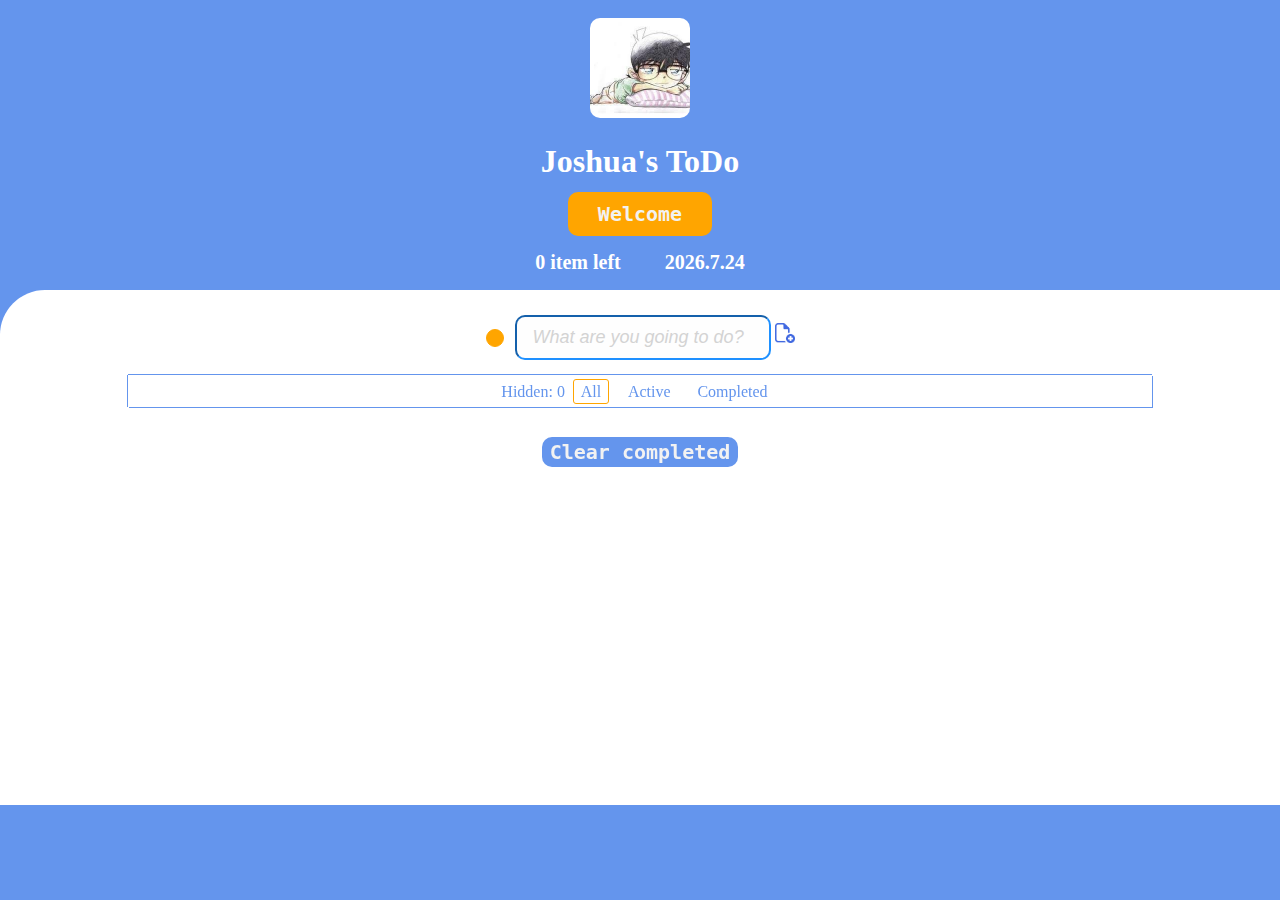
==== index.html @ a05deaf4 "." ====
<!DOCTYPE html>
<html lang="en">
<head>
    <meta content="width=device-width,initial-scale=1,user-scalable=no,maximum-scale=1" name="viewport"/>
    <link href="ToDoMVC.css" type="text/css" rel="stylesheet"/>
    <script src="JS/ToDoMVC.js" ></script>
    <title>ToDoMVC</title>
</head>
<body>
<div class="todomvc">
    <header class="header">
        <br/>
        <img id="avatar" src="img/avatar.jpeg"/>
        <h1 id="title">Joshua's ToDo</h1>
        <!-- Add New Item -->
        <a class="welcome" href="index.html">Welcome</a><br/>
        <h2 id="todo-count"></h2>
        <h2 id="time"></h2>
    </header>
    <section class="main">
        <span class="toggole-all">
             <input type="checkbox" class="Checkbox" id="check1">
             <label for="check1"></label>
        </span>
        <input class="input-todo" type="text" placeholder="What are you going to do?" autofocus>
        <a id="add"><img id="addIcon" src="img/add.png"/></a>
        <br/>


        <div class="list">

            <ul class="filters">
                <li id="hiddenNum"></li>
                <li><a class="selected" style="cursor:pointer;">All</a></li>
                <li><a class="" style="cursor:pointer;">Active</a></li>
                <li><a class="" style="cursor:pointer;">Completed</a></li>
            </ul>
            <!-- Show List -->
            <div class="todo-list">
            </div>
        </div>
        <footer class="footer">
            <br/>
            <a id="clear-completed">Clear completed</a>
        </footer>

    </section>
</div>
</body>
</html>
---- ToDoMVC.css ----
body{
    margin: 0;
    padding: 0;
    text-align: center;
    background: cornflowerblue;
}
.header{

    color: white;
    text-align: center;
    font-family: cursive;
}
#title{
    font-weight: bold;
}
#avatar{
    width: 100px;
    height: 100px;
    border-radius: 10px;
}
.welcome{
    background: orange;
    text-decoration:none;
    color:#f2f2f2;
    padding: 10px 30px 10px 30px;
    font-size:20px;
    font-family: monospace;
    font-weight:bold;
    border-radius:10px;
}

#todo-count{
    /*float: left;*/
    display: inline-block;
    margin-right: 40px;
    margin-top: 25px;
    font-size: 20px;
    font-family: "Times New Roman",Georgia,serif;
}
#time{
    /*float: right;*/
    display: inline-block;
    font-size: 20px;
    margin-top: 25px;
    font-family: "Times New Roman",Georgia,serif;
}
.main{
    margin: auto;
    background: white;
    border-top-left-radius: 45px;
    height: 515px;
}

.input-todo,
.edit {
    outline: none;
    -webkit-font-smoothing: antialiased;
    -moz-osx-font-smoothing: grayscale;
    margin: 0;
    font-size: 18px;
}

.input-todo {
    margin-top: 25px;
    padding: 10px 16px 10px 16px;
    border-radius: 10px;
    border-color: dodgerblue;
    background: rgba(0, 0, 0, 0.003);
    text-align: left;
    width: 220px;
}
.input-todo::placeholder {
    font-style: italic;
    font-weight: 100;
    color: lightgray;
    font-size: 18px;
}

.filters {
    margin: 0 auto 15px auto;
    list-style: none;
    box-shadow: 0 -1px 0 cornflowerblue,
    1px 1px 0 cornflowerblue,
    -1px 0 0 cornflowerblue;
    padding-top: 5px;
    padding-bottom: 5px;
    padding-left: 0;
}

.filters li {
    display: inline;
    font-family: "Times New Roman",Georgia,serif;
    color: cornflowerblue;
    font-size: 16px;
}
.filters li #hiddenNum{
    margin-left: 0;
}

.filters li a {
    margin: 3px;
    padding: 3px 7px;
    text-decoration: none;
    border: 1px solid transparent;
    border-radius: 3px;
}

.filters li a.selected,
.filters li a:hover {
    border-color: orange;
}

.filters li a.selected {
    border-color: orange;
}
.footer{
    margin-top: 10px;
}
#clear-completed{
    background: cornflowerblue;
    text-decoration:none;
    color:#f2f2f2;
    cursor: pointer;
    padding: 3px 8px 3px 8px;
    font-size:20px;
    font-family: monospace;
    font-weight:bold;
    border-radius:10px;
}

span {
    position: relative;
}
.Checkbox {
    position: absolute;
    visibility: hidden;
}
.Checkbox+label {
    position:absolute;
    width: 16px;
    height: 16px;
    border: 1px solid orange;
    border-radius: 50%;
    background-color:orange;
}
.Checkbox:checked+label:after {
    content: "";
    position: absolute;
    left: 2px;
    top:2px;
    width: 9px;
    height: 4px;
    border: 2px solid blue;
    border-top-color: transparent;
    border-right-color: transparent;
    transform: rotate(-45deg);
    -ms-transform: rotate(-60deg);
    -moz-transform: rotate(-60deg);
    -webkit-transform: rotate(-60deg);
}
.toggole-all{
    display: inline-block;
    margin-right: 25px;
    margin-bottom: 14px;
}
/*todolist*/
#todo-list {
    display: block;
    width: 100%;
    max-height: 20rem;
    margin: auto;
    overflow-y: scroll;
    overflow-x: hidden;
    scroll-behavior: smooth;
}


.list {
    width: 80%;
    background: #FFF;
    font-size: 1.2rem;
    margin-top: 15px;
    margin-left: auto;
    margin-right: auto;

}
.todo-list .todo-item{
    margin:5px auto;
    padding-top: 5px;
    padding-bottom: 5px;
    width: 100%;
    box-shadow: 0 -1px 0 cornflowerblue,
    1px 1px 0 cornflowerblue,
    -1px 0 0 cornflowerblue;
    font-family: "Hannotate SC", serif;
    font-size: 1.2em;
}
.point{
    width: 25px;
    height: 25px;
    float: left;
    cursor: pointer;
}
#addIcon{
    width: 20px;
    height: 20px;
}
#add{
    cursor: pointer;
}
.date{
    font-size: 12px;
    float:right;
    margin-top: 10px;
    margin-right: 5px;
    color: white;
    background: cornflowerblue;
    border-radius: 10px;
    padding: 2px 5px 2px 5px;
}
.trash{
    width: 20px;
    height: 20px;
    margin-left: 10px;
    margin-top: 3px;
}
.completed{
    color: #d9d9d9;
    text-decoration: line-through;
}
.completed img{
    opacity: 50%;
}
.completed .date{
    opacity: 50%;
}
.editing {
    display: none;
}
.edit{
    font-family: "Hannotate SC",serif;
    border: 1px solid cornflowerblue;
    padding: 7px 0;
    border-radius: 3px;
    font-size: 20px;
    width: 50%;
}
.not-show{
    display: none;
}
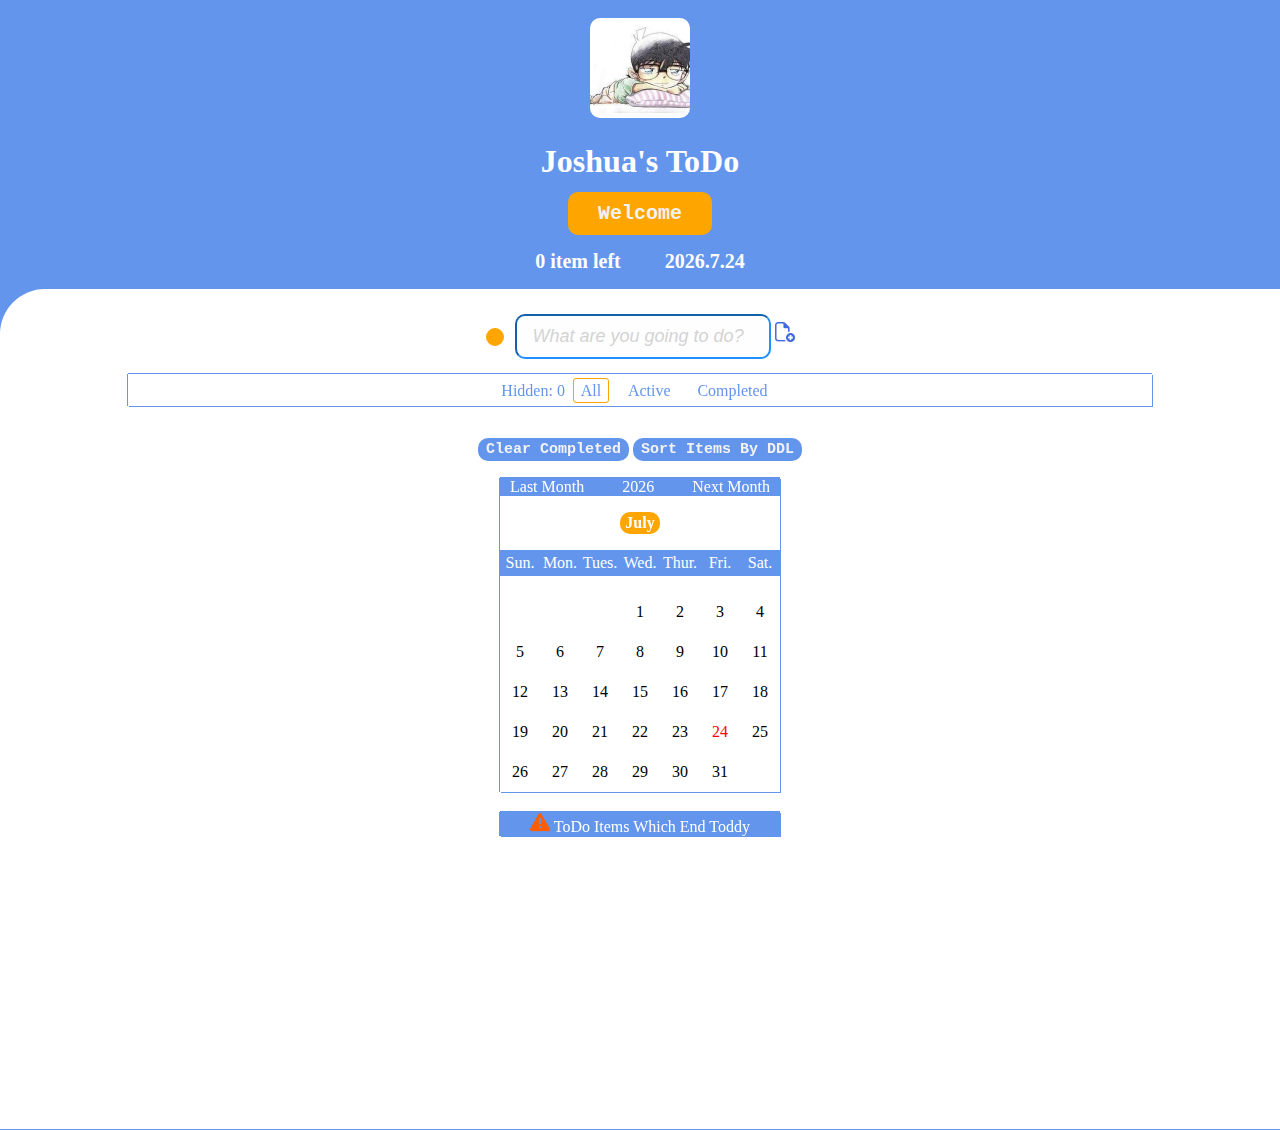
==== commit 63a1a7a1: "." ====
--- a/index.html
+++ b/index.html
@@ -2,8 +2,10 @@
 <html lang="en">
 <head>
     <meta content="width=device-width,initial-scale=1,user-scalable=no,maximum-scale=1" name="viewport"/>
-    <link href="ToDoMVC.css" type="text/css" rel="stylesheet"/>
+    <link href="CSS/ToDoMVC.css" type="text/css" rel="stylesheet">
+    <link href="CSS/Calendar.css" type="text/css" rel="stylesheet">
     <script src="JS/ToDoMVC.js" ></script>
+<!--    <script src="JS/Calendar.js"></script>-->
     <title>ToDoMVC</title>
 </head>
 <body>
@@ -11,7 +13,7 @@
     <header class="header">
         <br/>
         <img id="avatar" src="img/avatar.jpeg"/>
-        <h1 id="title">Joshua's ToDo</h1>
+        <h1 id="pagetitle">Joshua's ToDo</h1>
         <!-- Add New Item -->
         <a class="welcome" href="index.html">Welcome</a><br/>
         <h2 id="todo-count"></h2>
@@ -41,8 +43,34 @@
         </div>
         <footer class="footer">
             <br/>
-            <a id="clear-completed">Clear completed</a>
+            <a id="clear-completed">Clear Completed</a>
+            <a id="sort">Sort Items By DDL</a>
         </footer>
+        <div id="data">
+            <p id="datecontrol">
+                <span id="prev">Last Month</span>
+                <span id="nian">2020</span>
+                <span id="next">Next Month</span>
+            </p>
+            <span id="yue">June</span>
+            <ul id="title">
+                <li>Sun.</li>
+                <li>Mon.</li>
+                <li>Tues.</li>
+                <li>Wed.</li>
+                <li>Thur.</li>
+                <li>Fri.</li>
+                <li>Sat.</li>
+            </ul>
+            <ul id="date">
+            </ul>
+        </div>
+        <div id="dateFilter">
+        </div>
+
+        <div id="endToday">
+
+        </div>
 
     </section>
 </div>
--- a/CSS/ToDoMVC.css
+++ b/CSS/ToDoMVC.css
@@ -0,0 +1,276 @@
+body{
+    margin: 0;
+    padding: 0;
+    text-align: center;
+    background: cornflowerblue;
+}
+.header{
+
+    color: white;
+    text-align: center;
+    font-family: cursive;
+}
+#pagetitle{
+    font-weight: bold;
+}
+#avatar{
+    width: 100px;
+    height: 100px;
+    border-radius: 10px;
+}
+.welcome{
+    background: orange;
+    text-decoration:none;
+    color:#f2f2f2;
+    padding: 10px 30px 10px 30px;
+    font-size:20px;
+    font-family: monospace;
+    font-weight:bold;
+    border-radius:10px;
+}
+
+#todo-count{
+    /*float: left;*/
+    display: inline-block;
+    margin-right: 40px;
+    margin-top: 25px;
+    font-size: 20px;
+    font-family: "Times New Roman",Georgia,serif;
+}
+#time{
+    /*float: right;*/
+    display: inline-block;
+    font-size: 20px;
+    margin-top: 25px;
+    font-family: "Times New Roman",Georgia,serif;
+}
+.main{
+    margin: auto;
+    background: white;
+    border-top-left-radius: 45px;
+    height: 840px;
+}
+
+.input-todo,
+.edit {
+    outline: none;
+    -webkit-font-smoothing: antialiased;
+    -moz-osx-font-smoothing: grayscale;
+    margin: 0;
+    font-size: 18px;
+}
+
+.input-todo {
+    margin-top: 25px;
+    padding: 10px 16px 10px 16px;
+    border-radius: 10px;
+    border-color: dodgerblue;
+    background: rgba(0, 0, 0, 0.003);
+    text-align: left;
+    width: 220px;
+}
+.input-todo::placeholder {
+    font-style: italic;
+    font-weight: 100;
+    color: lightgray;
+    font-size: 18px;
+}
+
+.filters {
+    margin: 0 auto 15px auto;
+    list-style: none;
+    box-shadow: 0 -1px 0 cornflowerblue,
+    1px 1px 0 cornflowerblue,
+    -1px 0 0 cornflowerblue;
+    padding-top: 5px;
+    padding-bottom: 5px;
+    padding-left: 0;
+}
+
+.filters li {
+    display: inline;
+    font-family: "Times New Roman",Georgia,serif;
+    color: cornflowerblue;
+    font-size: 16px;
+}
+.filters li #hiddenNum{
+    margin-left: 0;
+}
+
+.filters li a {
+    margin: 3px;
+    padding: 3px 7px;
+    text-decoration: none;
+    border: 1px solid transparent;
+    border-radius: 3px;
+}
+
+.filters li a.selected,
+.filters li a:hover {
+    border-color: orange;
+}
+
+.filters li a.selected {
+    border-color: orange;
+}
+.footer{
+    margin-top: 10px;
+}
+#clear-completed{
+    background: cornflowerblue;
+    text-decoration:none;
+    color:#f2f2f2;
+    cursor: pointer;
+    padding: 3px 8px 3px 8px;
+    font-size:15px;
+    font-family: monospace;
+    font-weight:bold;
+    border-radius:10px;
+}
+
+span {
+    position: relative;
+}
+.Checkbox {
+    position: absolute;
+    visibility: hidden;
+}
+.Checkbox+label {
+    position:absolute;
+    width: 16px;
+    height: 16px;
+    border: 1px solid orange;
+    border-radius: 50%;
+    background-color:orange;
+}
+.Checkbox:checked+label:after {
+    content: "";
+    position: absolute;
+    left: 2px;
+    top:2px;
+    width: 9px;
+    height: 4px;
+    border: 2px solid blue;
+    border-top-color: transparent;
+    border-right-color: transparent;
+    transform: rotate(-45deg);
+    -ms-transform: rotate(-60deg);
+    -moz-transform: rotate(-60deg);
+    -webkit-transform: rotate(-60deg);
+}
+.toggole-all{
+    display: inline-block;
+    margin-right: 25px;
+    margin-bottom: 14px;
+}
+/*todolist*/
+#todo-list {
+    display: block;
+    width: 100%;
+    max-height: 20rem;
+    margin: auto;
+    overflow-y: scroll;
+    overflow-x: hidden;
+    scroll-behavior: smooth;
+}
+
+
+.list {
+    width: 80%;
+    background: #FFF;
+    font-size: 1.2rem;
+    margin-top: 15px;
+    margin-left: auto;
+    margin-right: auto;
+
+}
+.todo-list .todo-item{
+    margin:5px auto;
+    padding-top: 5px;
+    padding-bottom: 5px;
+    width: 100%;
+    box-shadow: 0 -1px 0 cornflowerblue,
+    1px 1px 0 cornflowerblue,
+    -1px 0 0 cornflowerblue;
+    font-family: "Hannotate SC", serif;
+    font-size: 1.2em;
+}
+.point{
+    width: 25px;
+    height: 25px;
+    float: left;
+    cursor: pointer;
+}
+#addIcon{
+    width: 20px;
+    height: 20px;
+}
+#add{
+    cursor: pointer;
+}
+.date{
+    font-size: 12px;
+    float:right;
+    margin-top: 10px;
+    margin-right: 5px;
+    color: white;
+    background: cornflowerblue;
+    border-radius: 10px;
+    padding: 2px 5px 2px 5px;
+}
+.trash{
+    width: 20px;
+    height: 20px;
+    margin-left: 10px;
+    margin-top: 3px;
+}
+.completed{
+    color: #d9d9d9;
+    text-decoration: line-through;
+}
+.completed img{
+    opacity: 50%;
+}
+.completed .date{
+    opacity: 50%;
+}
+.editing {
+    display: none;
+}
+.edit{
+    font-family: "Hannotate SC",serif;
+    border: 1px solid cornflowerblue;
+    padding: 7px 0;
+    border-radius: 3px;
+    font-size: 20px;
+    width: 50%;
+}
+.not-show{
+    display: none;
+}
+#sort{
+    background: cornflowerblue;
+    text-decoration:none;
+    color:#f2f2f2;
+    cursor: pointer;
+    padding: 3px 8px 3px 8px;
+    font-size:15px;
+    font-family: monospace;
+    font-weight:bold;
+    border-radius:10px;
+}
+#warning{
+    width: 20px;
+    height: 20px;
+    background: none;
+}
+#toDayItem{
+    box-shadow: 0 -1px 0 cornflowerblue,
+    1px 1px 0 cornflowerblue,
+    -1px 0 0 cornflowerblue;
+    font-family: "Hannotate SC",serif;
+    width: 280px;
+    margin: 20px auto;
+    background: white;
+    color: black;
+}--- a/CSS/Calendar.css
+++ b/CSS/Calendar.css
@@ -0,0 +1,105 @@
+#data{
+    width: 280px;
+    box-shadow: 0 -1px 0 cornflowerblue,
+    1px 1px 0 cornflowerblue,
+    -1px 0 0 cornflowerblue;
+    margin: 20px auto;
+    font-family: "Hannotate SC",serif;
+}
+#data > p{
+    display: flex;
+}
+#data > h5{
+    text-align: center;
+}
+#data > p > span{
+    padding: 0 10px;
+}
+#prev,#next{
+    cursor: pointer;
+}
+#nian{
+    flex: 1;
+    text-align: center;
+}
+#title{
+    overflow: hidden;
+    list-style: none;
+    background: cornflowerblue;
+    padding-left: 0;
+    color: white;
+}
+#title > li{
+    float: left;
+    width: 40px;
+    height: 26px;
+    line-height: 26px;
+    text-align: center;
+}
+#date{
+    overflow: hidden;
+    list-style: none;
+    padding-left: 0;
+}
+#date > li{
+    float: left;
+    width: 34px;
+    height: 34px;
+    margin: 1px 1px;
+    border: 2px solid rgba(0,0,0,0);
+    line-height: 34px;
+    text-align: center;
+    cursor: pointer;
+}
+#date > .hover:hover{
+    border: 2px solid red;
+}
+
+.active{
+    color: red;
+}
+#datecontrol{
+    background: cornflowerblue;
+    color: white;
+}
+#yue{
+    font-weight: bold;
+    color: white;
+    background: orange;
+    border-radius: 10px;
+    padding: 2px 5px 2px 5px;
+    display: inline-block;
+}
+.hasTodo{
+    background: lightblue;
+}
+#dateFilter{
+    box-shadow: 0 -1px 0 cornflowerblue,
+    1px 1px 0 cornflowerblue,
+    -1px 0 0 cornflowerblue;
+    font-family: "Hannotate SC",serif;
+    width: 280px;
+    margin: 20px auto;
+    background: cornflowerblue;
+    color: white;
+}
+#selectedItem{
+    box-shadow: 0 -1px 0 cornflowerblue,
+    1px 1px 0 cornflowerblue,
+    -1px 0 0 cornflowerblue;
+    font-family: "Hannotate SC",serif;
+    width: 280px;
+    margin: 20px auto;
+    background: white;
+    color: black;
+}
+#endToday {
+    box-shadow: 0 -1px 0 cornflowerblue,
+    1px 1px 0 cornflowerblue,
+    -1px 0 0 cornflowerblue;
+    font-family: "Hannotate SC",serif;
+    width: 280px;
+    margin: 20px auto;
+    background: cornflowerblue;
+    color: white;
+}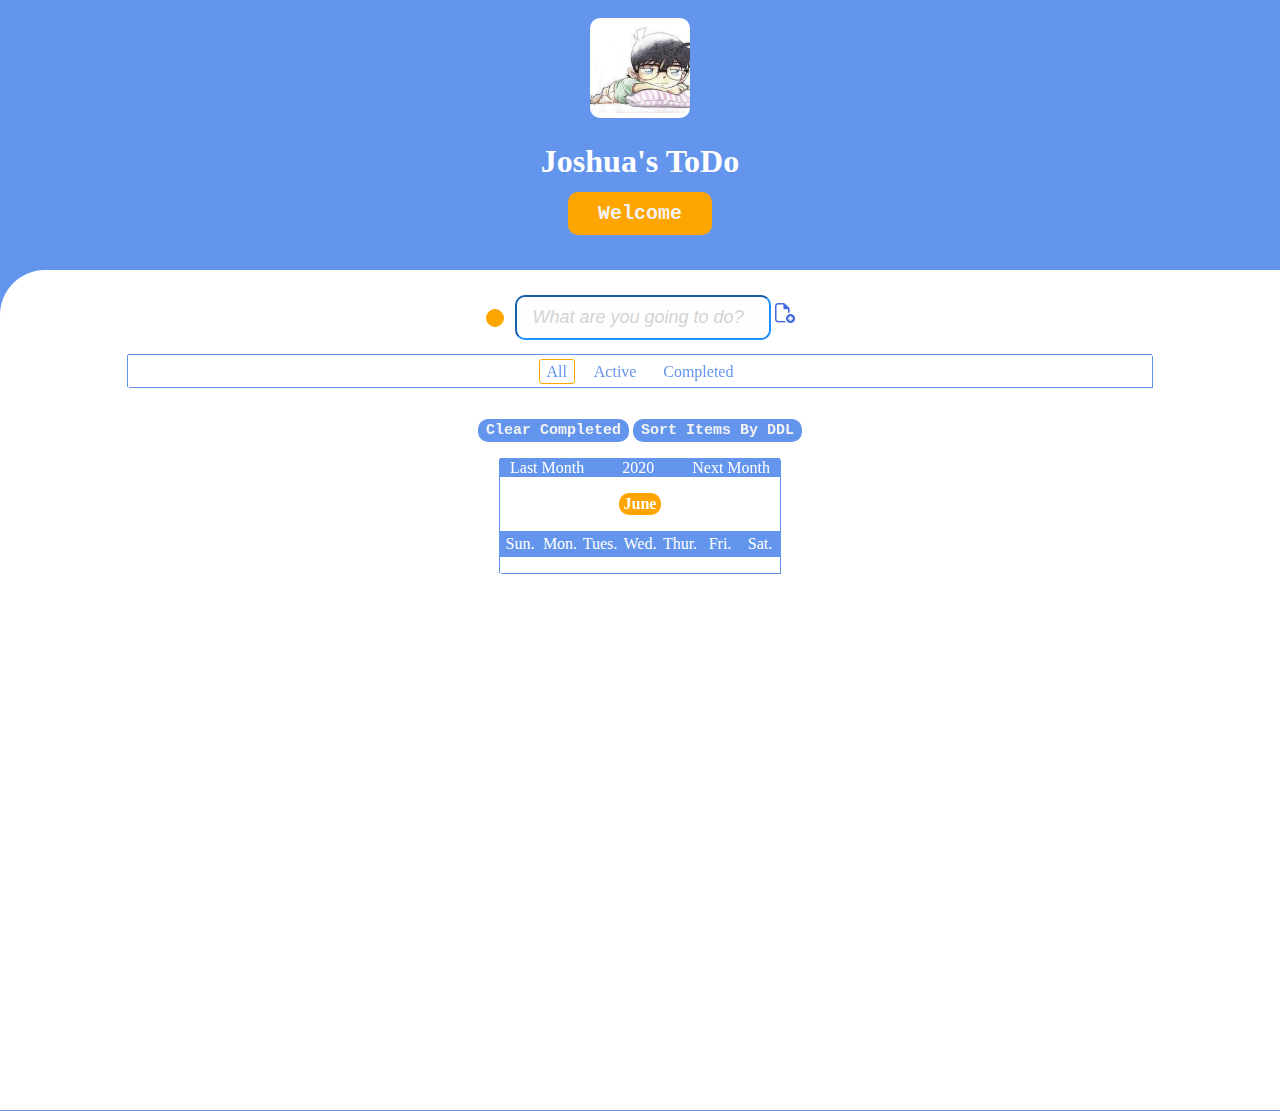
==== commit 3311d6ac: "." ====
--- a/index.html
+++ b/index.html
@@ -4,8 +4,6 @@
     <meta content="width=device-width,initial-scale=1,user-scalable=no,maximum-scale=1" name="viewport"/>
     <link href="CSS/ToDoMVC.css" type="text/css" rel="stylesheet">
     <link href="CSS/Calendar.css" type="text/css" rel="stylesheet">
-    <script src="JS/ToDoMVC.js" ></script>
-<!--    <script src="JS/Calendar.js"></script>-->
     <title>ToDoMVC</title>
 </head>
 <body>
@@ -74,5 +72,12 @@
 
     </section>
 </div>
+<script src="JS/utils.js"></script>
+<script src="JS/model.js"></script>
+<script src="JS/ajax.js"></script>
+<script src="JS/provider-ajax.js"></script>
+<script src="JS/ToDoMVC.js" ></script>
+
+
 </body>
 </html>--- a/CSS/ToDoMVC.css
+++ b/CSS/ToDoMVC.css
@@ -8,7 +8,7 @@
 
     color: white;
     text-align: center;
-    font-family: cursive;
+    font-family: "Hannotate SC",serif;
 }
 #pagetitle{
     font-weight: bold;
@@ -49,6 +49,7 @@
     background: white;
     border-top-left-radius: 45px;
     height: 840px;
+    width: 100%;
 }
 
 .input-todo,
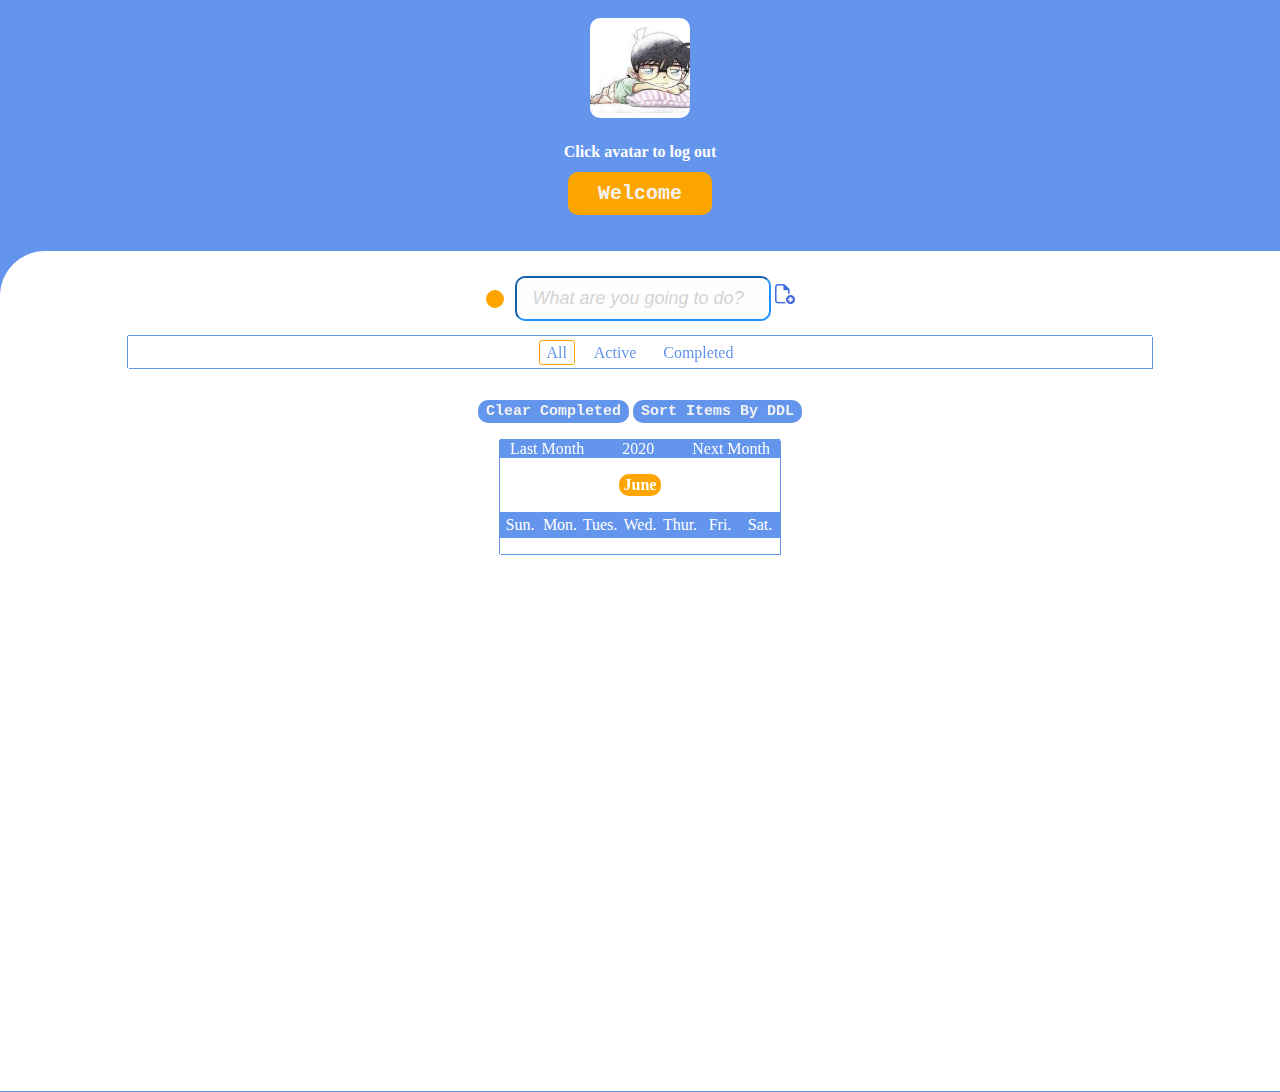
==== commit 2c76cd69: "." ====
--- a/index.html
+++ b/index.html
@@ -11,7 +11,8 @@
     <header class="header">
         <br/>
         <img id="avatar" src="img/avatar.jpeg"/>
-        <h1 id="pagetitle">Joshua's ToDo</h1>
+        <h1 id="pagetitle"></h1>
+        <h1 id="info">Click avatar to log out</h1>
         <!-- Add New Item -->
         <a class="welcome" href="index.html">Welcome</a><br/>
         <h2 id="todo-count"></h2>
@@ -25,7 +26,6 @@
         <input class="input-todo" type="text" placeholder="What are you going to do?" autofocus>
         <a id="add"><img id="addIcon" src="img/add.png"/></a>
         <br/>
-
 
         <div class="list">
 
--- a/CSS/ToDoMVC.css
+++ b/CSS/ToDoMVC.css
@@ -12,6 +12,11 @@
 }
 #pagetitle{
     font-weight: bold;
+}
+#info{
+    padding-top: 0;
+    font-size: 16px;
+    padding-bottom: 10px;
 }
 #avatar{
     width: 100px;
--- a/CSS/Calendar.css
+++ b/CSS/Calendar.css
@@ -102,4 +102,7 @@
     margin: 20px auto;
     background: cornflowerblue;
     color: white;
-}+}
+
+
+
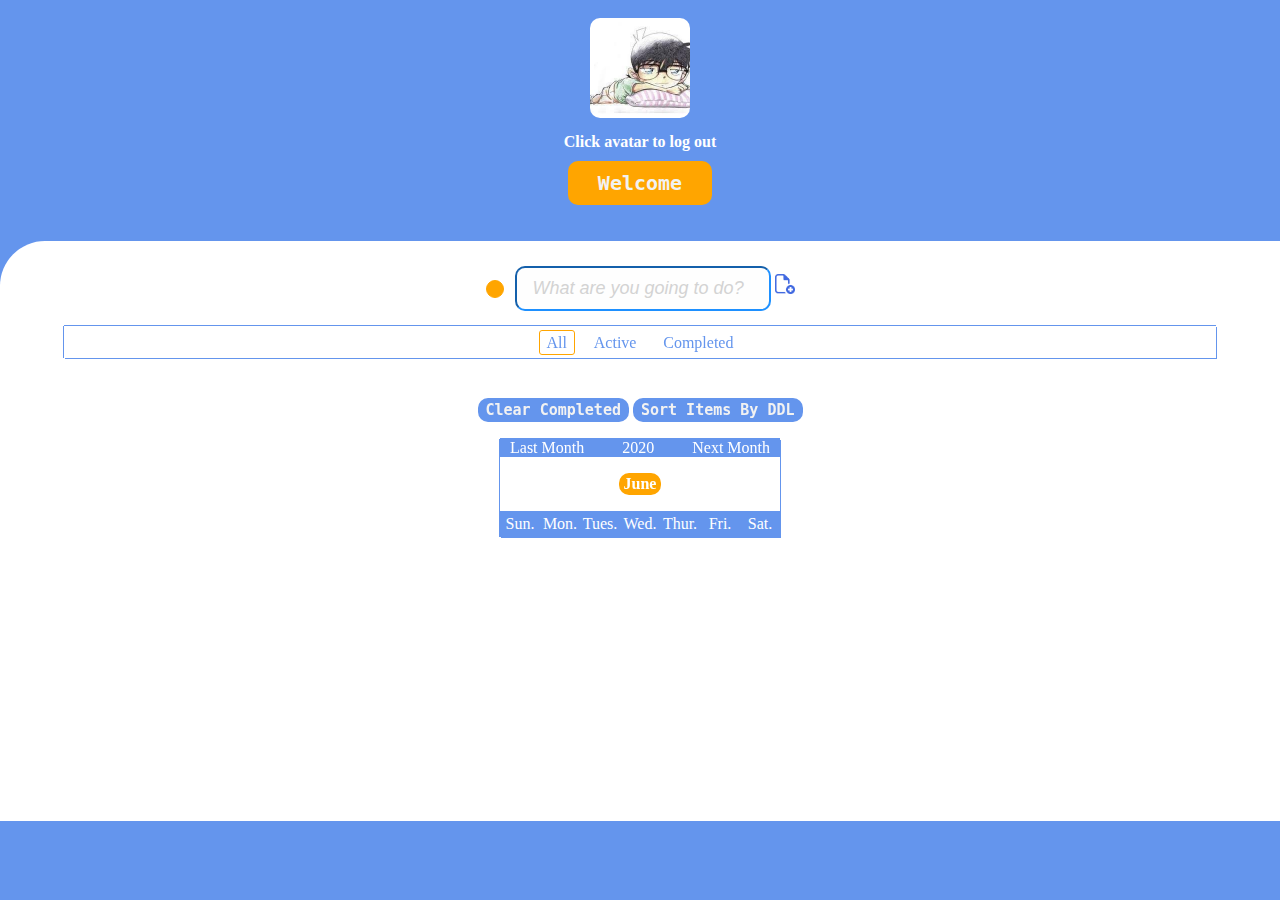
==== commit bbb96260: "." ====
--- a/index.html
+++ b/index.html
@@ -72,7 +72,7 @@
 
     </section>
 </div>
-<script src="JS/utils.js"></script>
+<script src="JS/tools.js"></script>
 <script src="JS/model.js"></script>
 <script src="JS/ajax.js"></script>
 <script src="JS/provider-ajax.js"></script>
--- a/CSS/ToDoMVC.css
+++ b/CSS/ToDoMVC.css
@@ -12,6 +12,8 @@
 }
 #pagetitle{
     font-weight: bold;
+    margin-block-start: 0;
+    margin-block-end: 0;
 }
 #info{
     padding-top: 0;
@@ -53,7 +55,8 @@
     margin: auto;
     background: white;
     border-top-left-radius: 45px;
-    height: 840px;
+    max-height: 880px;
+    min-height: 580px;
     width: 100%;
 }
 
@@ -169,20 +172,18 @@
     margin-right: 25px;
     margin-bottom: 14px;
 }
-/*todolist*/
-#todo-list {
-    display: block;
-    width: 100%;
-    max-height: 20rem;
-    margin: auto;
+
+.todo-list {
+    overflow-x: scroll;
+    max-height: 150px;
     overflow-y: scroll;
-    overflow-x: hidden;
-    scroll-behavior: smooth;
+    padding-left: 10px;
+    padding-right: 10px;
 }
 
 
 .list {
-    width: 80%;
+    width: 90%;
     background: #FFF;
     font-size: 1.2rem;
     margin-top: 15px;
@@ -279,4 +280,6 @@
     margin: 20px auto;
     background: white;
     color: black;
+    overflow-x: scroll;
+    max-height: 60px;
 }--- a/CSS/Calendar.css
+++ b/CSS/Calendar.css
@@ -28,6 +28,7 @@
     background: cornflowerblue;
     padding-left: 0;
     color: white;
+    margin-block-end: 0;
 }
 #title > li{
     float: left;
@@ -40,11 +41,12 @@
     overflow: hidden;
     list-style: none;
     padding-left: 0;
+    margin-block-start: 0;
 }
 #date > li{
     float: left;
     width: 34px;
-    height: 34px;
+    height: 24px;
     margin: 1px 1px;
     border: 2px solid rgba(0,0,0,0);
     line-height: 34px;
@@ -92,6 +94,8 @@
     margin: 20px auto;
     background: white;
     color: black;
+    overflow-x: scroll;
+    max-height: 60px;
 }
 #endToday {
     box-shadow: 0 -1px 0 cornflowerblue,
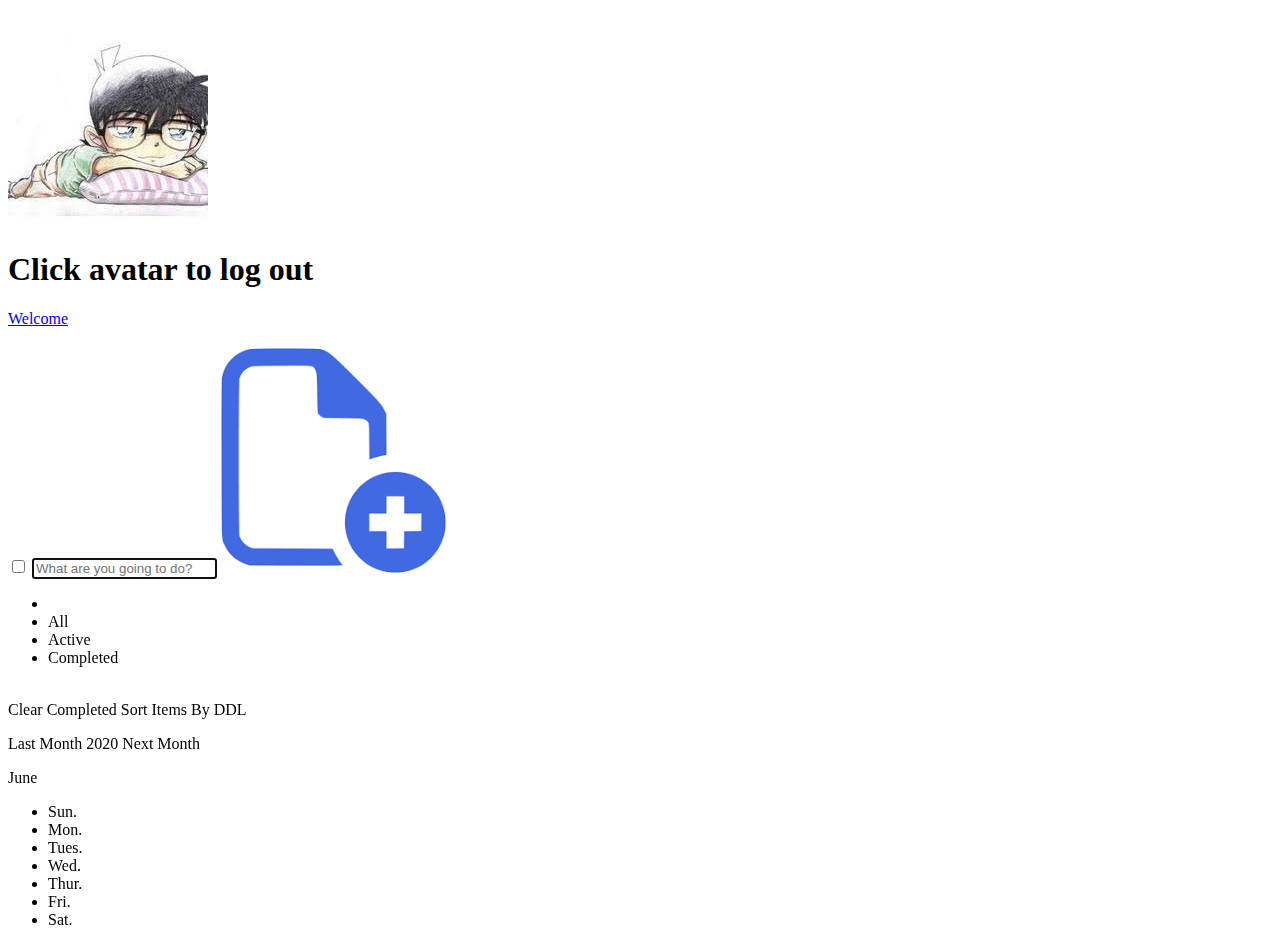
==== commit 2b77e488: "." ====
--- a/index.html
+++ b/index.html
@@ -2,8 +2,8 @@
 <html lang="en">
 <head>
     <meta content="width=device-width,initial-scale=1,user-scalable=no,maximum-scale=1" name="viewport"/>
-    <link href="CSS/ToDoMVC.css" type="text/css" rel="stylesheet">
-    <link href="CSS/Calendar.css" type="text/css" rel="stylesheet">
+    <link href="css/toDoMVC.css" type="text/css" rel="stylesheet">
+    <link href="css/calendar.css" type="text/css" rel="stylesheet">
     <title>ToDoMVC</title>
 </head>
 <body>
@@ -72,11 +72,11 @@
 
     </section>
 </div>
-<script src="JS/tools.js"></script>
-<script src="JS/model.js"></script>
-<script src="JS/ajax.js"></script>
-<script src="JS/provider-ajax.js"></script>
-<script src="JS/ToDoMVC.js" ></script>
+<script src="js/tools.js"></script>
+<script src="js/model.js"></script>
+<script src="js/ajax.js"></script>
+<script src="js/provider-ajax.js"></script>
+<script src="js/toDoMVC.js" ></script>
 
 
 </body>
